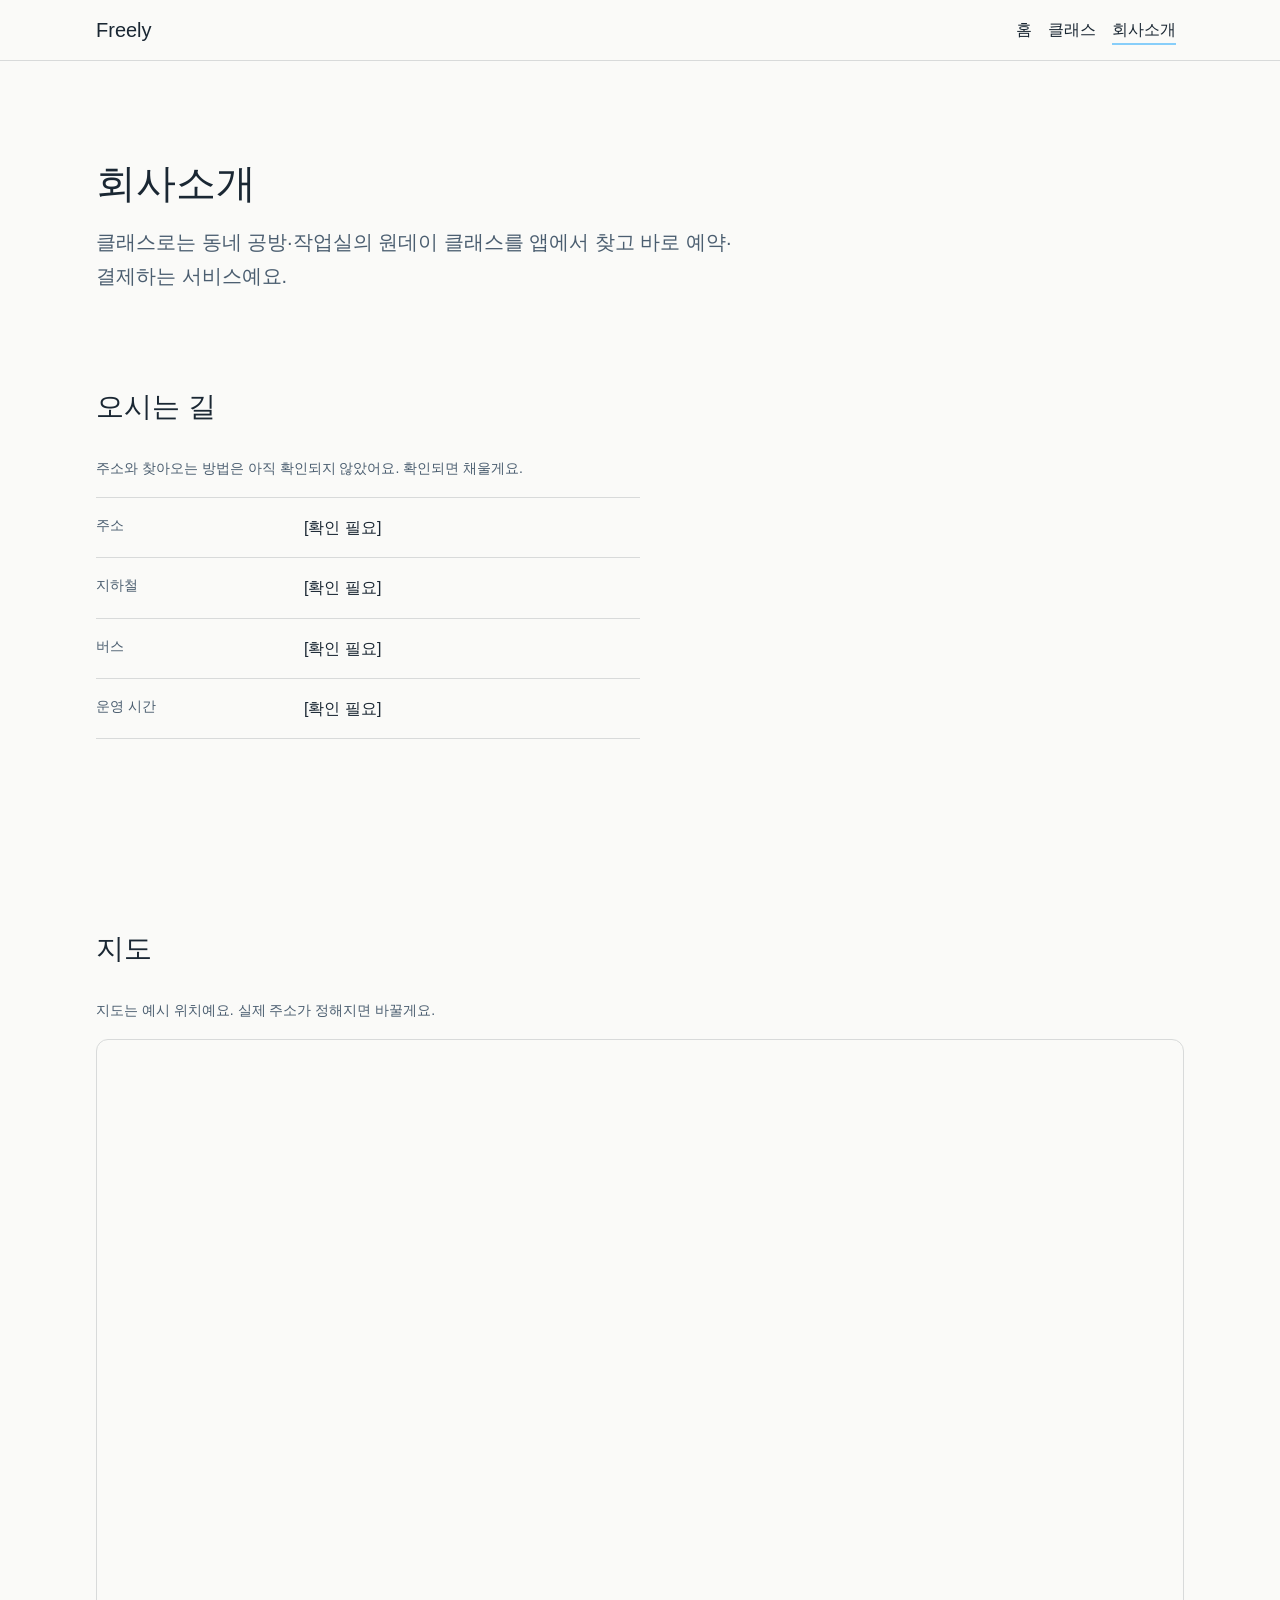
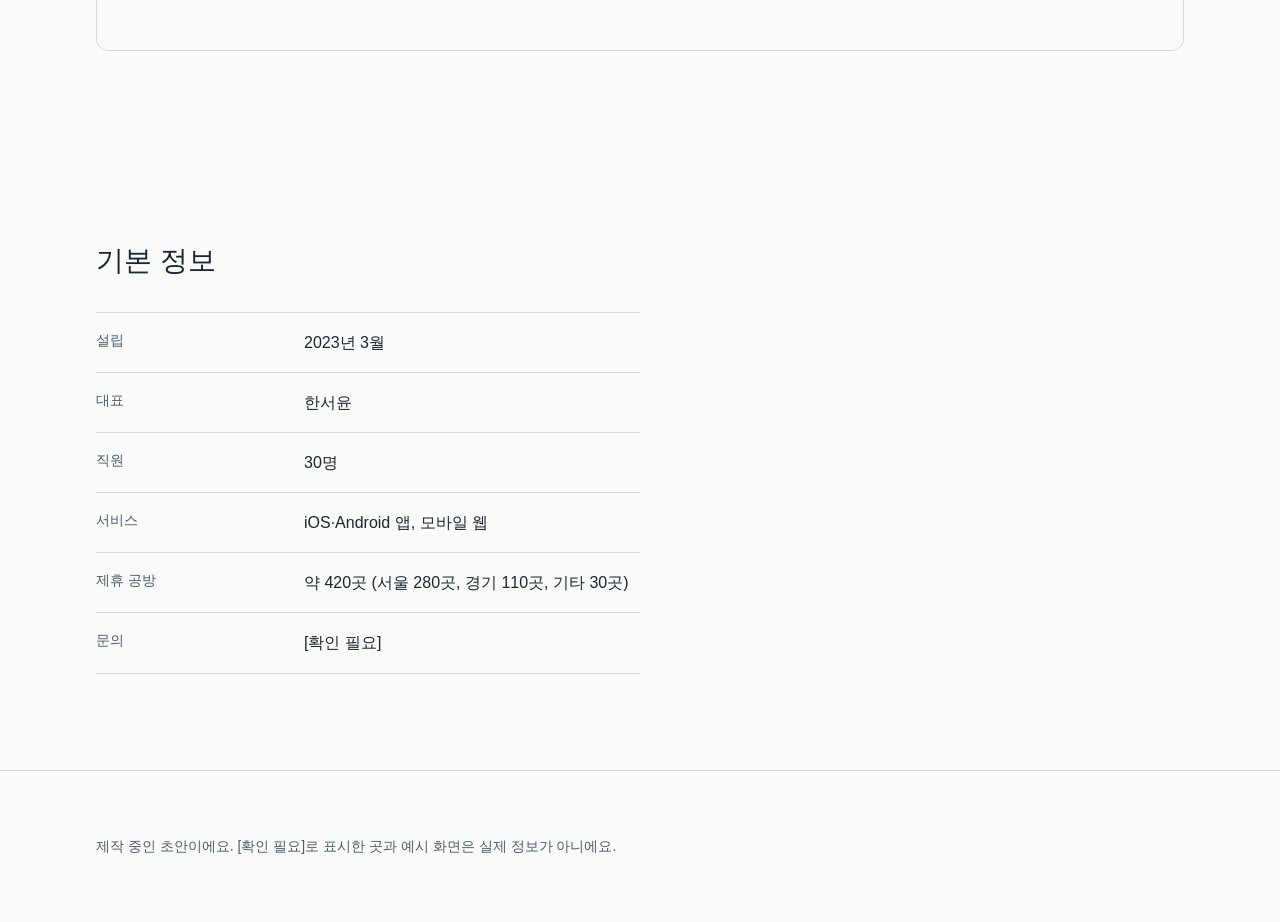
==== about/index.html @ fb35e692 "[PO] about: 회사소개 화면 추가 설계 노트: - 결정: freely_co에서는 회사소개 화면만 쓰고, 주소·전화번호는 지어내지 않고 [확인 필요]로 표시 - 질문: hom" ====
<!doctype html>
<html lang="ko">
<head>
  <meta charset="utf-8">
  <meta name="viewport" content="width=device-width, initial-scale=1">
  <title>회사소개 | 클래스로</title>
  <link rel="stylesheet" href="../style.css">
  <link rel="stylesheet" href="page.css">
</head>
<body data-page="about">

  <!-- 머리글: layout.js가 채워요. 이 줄은 건드리지 않기 -->
  <header id="site-header" class="site-header"></header>

  <main id="main">
    <!-- 여기부터 내 페이지 내용 -->
    <section class="page-header">
      <div class="container">
        <h1 class="page-header__title">회사소개</h1>
        <p class="page-header__lead">클래스로는 동네 공방·작업실의 원데이 클래스를 앱에서 찾고 바로 예약·결제하는 서비스예요.</p>
      </div>
    </section>

    <!-- 오시는 길 -->
    <section class="section" aria-labelledby="about-location-title">
      <div class="container">
        <h2 class="section__title" id="about-location-title">오시는 길</h2>
        <p class="about-note">주소와 찾아오는 방법은 아직 확인되지 않았어요. 확인되면 채울게요.</p>
        <dl class="about-info">
          <div class="about-info__row">
            <dt>주소</dt>
            <dd>[확인 필요]</dd>
          </div>
          <div class="about-info__row">
            <dt>지하철</dt>
            <dd>[확인 필요]</dd>
          </div>
          <div class="about-info__row">
            <dt>버스</dt>
            <dd>[확인 필요]</dd>
          </div>
          <div class="about-info__row">
            <dt>운영 시간</dt>
            <dd>[확인 필요]</dd>
          </div>
        </dl>
      </div>
    </section>

    <!-- 지도 -->
    <section class="section" aria-labelledby="about-map-title">
      <div class="container">
        <h2 class="section__title" id="about-map-title">지도</h2>
        <!-- 예시 지도: 실제 주소가 확인되면 iframe 의 q= 뒤 주소(주소를 URL 인코딩한 값)를 바꿔요 -->
        <p class="about-note">지도는 예시 위치예요. 실제 주소가 정해지면 바꿀게요.</p>
        <div class="about-map">
          <iframe
            title="클래스로 위치 지도 (예시)"
            src="https://maps.google.com/maps?q=%EC%84%9C%EC%9A%B8%20%EC%84%B1%EB%8F%99%EA%B5%AC%20%EC%84%B1%EC%88%98%EB%8F%99&output=embed&hl=ko"
            loading="lazy"
            referrerpolicy="no-referrer-when-downgrade"
            allowfullscreen></iframe>
        </div>
      </div>
    </section>

    <!-- 기본 정보: 00_회사소개.md 에 있는 내용만 사용 -->
    <section class="section" aria-labelledby="about-basic-title">
      <div class="container">
        <h2 class="section__title" id="about-basic-title">기본 정보</h2>
        <dl class="about-info">
          <div class="about-info__row">
            <dt>설립</dt>
            <dd>2023년 3월</dd>
          </div>
          <div class="about-info__row">
            <dt>대표</dt>
            <dd>한서윤</dd>
          </div>
          <div class="about-info__row">
            <dt>직원</dt>
            <dd>30명</dd>
          </div>
          <div class="about-info__row">
            <dt>서비스</dt>
            <dd>iOS·Android 앱, 모바일 웹</dd>
          </div>
          <div class="about-info__row">
            <dt>제휴 공방</dt>
            <dd>약 420곳 (서울 280곳, 경기 110곳, 기타 30곳)</dd>
          </div>
          <div class="about-info__row">
            <dt>문의</dt>
            <dd>[확인 필요]</dd>
          </div>
        </dl>
      </div>
    </section>
    <!-- 여기까지 내 페이지 내용 -->
  </main>

  <!-- 바닥글: layout.js가 채워요. 이 줄은 건드리지 않기 -->
  <footer id="site-footer" class="site-footer"></footer>

  <script src="../layout.js"></script>
</body>
</html>
---- style.css ----
/* ==========================================================
   style.css : 모든 페이지 공통 스타일 (원본: freely_co/freely.html)
   - 순서: 1) 디자인 값  2) 기본 설정  3) 머리글·바닥글  4) 공통 부품
   - 페이지 전용 스타일은 여기 넣지 않고 각 페이지 폴더에 따로 둔다
   ========================================================== */

/* ==========================================================
   1) 디자인 값 : 색, 글자, 간격, 모양, 움직임은 여기서만 정한다
   - 다른 곳에는 #색상코드나 px 숫자를 직접 쓰지 않고 var(--이름)만 쓴다
   - 이름은 '값'이 아니라 '역할'로 짓는다
   ========================================================== */

:root {
  /* ----------------------------------------------------------
     1. 색 : 팔레트 D "프레시 그린"이 기본 적용 중
        더 차분한 초록(E)으로 바꾸려면 아래 D의 6줄을 지우고
        E 블록 앞뒤의 주석 표시를 지운 뒤 새로고침
        글자/배경 대비(WCAG 기준 4.5:1 이상)는 각 블록 위에 계산값을 적어둠
     ---------------------------------------------------------- */

  /* 팔레트 D "프레시 그린" : 자유롭고 친근한 초록 / 본문 14.0 보조 6.2 포인트 5.0 흰글자 5.3 */
  --color-bg: #FAFAF8;        /* 페이지 배경: 순백보다 살짝 부드러운 오프화이트, 눈이 편함 */
  --color-surface: #FFFFFF;   /* 카드 배경: 배경보다 한 단계 밝게 해서 카드가 떠 보이게 */
  --color-text: #1A2733;      /* 본문 글자: 순검정 대신 아주 짙은 초록빛 먹색 */
  --color-text-sub: #4B5E70;  /* 보조 글자(진행시간, 장소 등): 본문보다 한 단계 약하게 */
  --color-accent: #87CEFA;    /* 포인트: 버튼, 선택된 필터, 여정 지도 선. 화면당 1~2곳만 */
  --color-on-accent: #1A2733; /* 포인트 색 위에 올리는 글자 */

  /* 팔레트 E "포레스트 그린" : 더 차분하고 믿음직한 초록 / 본문 14.6 보조 6.4 포인트 6.0 흰글자 6.5
  --color-bg: #F4F7F1;
  --color-surface: #FFFFFF;
  --color-text: #17261D;
  --color-text-sub: #4D5E53;
  --color-accent: #1F6B44;
  --color-on-accent: #FFFFFF;
  */

  /* 팔레트와 상관없이 쓰는 색 (포인트 색에서 자동 계산) */
  --color-line: color-mix(in srgb, var(--color-text) 15%, var(--color-bg));
                              /* 구분선, 카드 테두리: 본문색을 15%만 섞어 아주 연하게 */
  --color-line-strong: color-mix(in srgb, var(--color-text) 55%, var(--color-bg));
                              /* 입력창처럼 '눌러서 쓰는 곳'의 테두리: 배경과 3:1 이상 대비(3개 팔레트 모두 3.3 이상 확인) */

  /* 여정 지도 3단계: 포인트 색의 연한 버전 → 진한 버전 (한 계열 명도 차이) */
  --color-step-1: color-mix(in srgb, var(--color-accent) 20%, var(--color-bg));  /* 1 찾기: 가장 연함 */
  --color-step-2: color-mix(in srgb, var(--color-accent) 50%, var(--color-bg));  /* 2 좁히기 */
  --color-step-3: var(--color-accent);                                           /* 3 훑어보기: 가장 진함 */
  /* 번호 글자색: 1, 2단계는 --color-text, 3단계는 --color-on-accent 사용 */

  /* ----------------------------------------------------------
     2. 글자
     ---------------------------------------------------------- */
  --font-body: "Pretendard", -apple-system, "Apple SD Gothic Neo", "Noto Sans KR", sans-serif;
                              /* Pretendard가 없으면 뒤의 시스템 서체로 자동 대체됨 */
  --font-size-small: 0.875rem;  /* 카드 속 보조 정보 */
  --font-size-body: 1rem;       /* 기본 본문 */
  --font-size-h3: 1.25rem;      /* 카드 제목, 단계 이름 */
  --font-size-h2: 1.75rem;      /* 섹션 제목 */
  --font-size-h1: 2.5rem;       /* 첫 화면 한 줄 소개 */
  --line-height-body: 1.7;      /* 본문 줄 간격: 넓을수록 여유로운 느낌 */
  --line-height-title: 1.3;     /* 제목은 촘촘하게: 한눈에 덩어리로 읽히게 */
  --font-weight-body: 300;
  --font-weight-strong: 500;    /* 강조는 굵기 하나만 사용 */

  /* ----------------------------------------------------------
     3. 간격 : 8의 배수만 사용
     ---------------------------------------------------------- */
  --space-s: 8px;
  --space-m: 16px;
  --space-l: 32px;
  --space-xl: 64px;
  --space-section: 96px;        /* 섹션 사이: 한 화면에 메시지 하나가 보이게 */
  --content-max-width: 1120px;  /* 본문 최대 폭: 너무 넓으면 시선 이동이 길어짐 */
  --tap-min: 44px;              /* 버튼, 필터 칩 등 손가락으로 누르는 요소의 최소 높이 */

  /* ----------------------------------------------------------
     4. 모양
     ---------------------------------------------------------- */
  --radius-card: 12px;          /* 카드: 너무 둥글지 않게 해서 가볍고 단정한 느낌 */
  --radius-chip: 999px;         /* 필터 칩, 카테고리 버튼: 완전히 둥글게 (누르는 요소임을 알려줌) */
  --shadow-card: 0 2px 8px rgba(0, 0, 0, 0.06);   /* 그림자는 한 종류만 */

  /* ----------------------------------------------------------
     5. 움직임
     ---------------------------------------------------------- */
  --motion-fast: 150ms;         /* 버튼 호버, 필터 선택 */
  --motion-base: 400ms;         /* 스크롤 시 카드 등장, 선 그려지기 */
  --motion-ease: cubic-bezier(0.2, 0.7, 0.2, 1);  /* 빠르게 시작해서 부드럽게 멈춤 */
}

/* "움직임 줄이기" 설정을 켠 사용자: 모든 움직임을 사실상 없앤다 */
@media (prefers-reduced-motion: reduce) {
  :root {
    --motion-fast: 0.01ms;
    --motion-base: 0.01ms;
  }
}

/* ==========================================================
   2) 기본 설정
   - 글자 기본값, 페이지 폭(.container), 섹션 간격(.section)
   - 선 굵기(1~3px)와 미디어쿼리 기준점(em)은 변수로 만들 수 없어 직접 씀
   ========================================================== */

/* ---------- 기본 ---------- */
*,
*::before,
*::after {
  box-sizing: border-box;
}

@media (prefers-reduced-motion: no-preference) {
  html {
    scroll-behavior: smooth;
  }
}

body {
  margin: 0;
  font-family: var(--font-body);
  font-size: var(--font-size-body);
  font-weight: var(--font-weight-body);
  line-height: var(--line-height-body);
  color: var(--color-text);
  background: var(--color-bg);
  word-break: keep-all;          /* 한글 단어 중간에서 줄바꿈 되지 않게 */
  overflow-wrap: break-word;
}

h1, h2, h3, p, ul, ol, dl, dd {
  margin: 0;
}

ul, ol {
  padding: 0;
  list-style: none;
}

a {
  color: inherit;
}

:focus-visible {
  outline: 2px solid var(--color-accent);
  outline-offset: 2px;
}


/* ---------- 레이아웃 ---------- */
.container {
  width: 100%;
  max-width: var(--content-max-width);
  margin-inline: auto;
  padding-inline: var(--space-m);
}

.section {
  padding-block: var(--space-xl);
}

.section__title {
  margin-bottom: var(--space-l);
  font-size: var(--font-size-h2);
  font-weight: var(--font-weight-strong);
  line-height: var(--line-height-title);
}


@media (min-width: 48em) {
  .section {
    padding-block: var(--space-section);
  }
}

/* ==========================================================
   3) 머리글·바닥글
   - 머리글/바닥글의 내용은 layout.js가 채움. 여기서는 모양만 정함
   ========================================================== */

/* 키보드 사용자가 메뉴를 건너뛰고 본문으로 바로 가는 링크 (Tab 키를 누르면 나타남) */
.skip-link {
  position: absolute;
  top: var(--space-s);
  left: var(--space-m);
  z-index: 10;
  padding: var(--space-s) var(--space-m);
  border-radius: var(--radius-chip);
  background: var(--color-accent);
  color: var(--color-on-accent);
  transform: translateY(-300%);
}

.skip-link:focus {
  transform: translateY(0);
}

/* ---------- 머리글 ---------- */
.site-header {
  border-bottom: 1px solid var(--color-line);
}

.site-header__inner {
  display: flex;
  align-items: center;
  justify-content: space-between;
  gap: var(--space-s);
  min-height: calc(var(--tap-min) + var(--space-m));
}

.wordmark {
  font-size: var(--font-size-h3);
  font-weight: var(--font-weight-strong);
  text-decoration: none;
}

.site-nav ul {
  display: flex;
  gap: 0;
}

.site-nav a {
  display: flex;
  align-items: center;
  min-height: var(--tap-min);
  padding-inline: var(--space-s);
  text-decoration: none;
}

.site-nav a:hover {
  text-decoration: underline;
  text-underline-offset: var(--space-s);
}

/* 지금 보고 있는 페이지 */
.site-nav a[aria-current="page"] {
  font-weight: var(--font-weight-strong);
  text-decoration: underline;
  text-decoration-color: var(--color-accent);
  text-decoration-thickness: 2px;
  text-underline-offset: var(--space-s);
}

/* ---------- 바닥글 ---------- */
.site-footer {
  padding-block: var(--space-xl);
  border-top: 1px solid var(--color-line);
  font-size: var(--font-size-small);
  color: var(--color-text-sub);
}

/* ==========================================================
   4) 공통 부품 : 여러 페이지에서 같이 쓰는 부품
   - 버튼, 카테고리, 필터 칩, 클래스 카드, 자리 표시, 페이지 제목, 입력칸
   - 두 페이지 이상에서 쓰이면 여기로, 한 페이지에서만 쓰이면 pages/ 안으로
   - 새 부품이 필요하면 직접 만들지 말고 style.css 담당에게 요청
   ========================================================== */

/* ---------- 버튼 ---------- */
.button {
  display: inline-flex;
  align-items: center;
  min-height: var(--tap-min);
  margin-top: var(--space-l);
  padding-inline: var(--space-l);
  border-radius: var(--radius-chip);
  background: var(--color-accent);
  color: var(--color-on-accent);
  font-weight: var(--font-weight-strong);
  text-decoration: none;
  transition: background var(--motion-fast) var(--motion-ease);
}

.button:hover {
  background: color-mix(in srgb, var(--color-accent) 85%, var(--color-text));
}


/* ---------- 1단계: 카테고리 ---------- */
.categories {
  display: grid;
  grid-template-columns: repeat(5, minmax(0, 1fr));   /* 5 x 2, 모바일도 2줄 */
  gap: var(--space-s);
}

.category {
  display: flex;
  flex-direction: column;
  align-items: center;
  gap: var(--space-s);
  width: 100%;
  min-height: var(--tap-min);
  padding: var(--space-s) 0;
  border: 1px solid transparent;
  border-radius: var(--radius-card);
  background: transparent;
  color: inherit;
  font: inherit;
  font-size: var(--font-size-small);
  line-height: var(--line-height-title);
  text-align: center;
  white-space: nowrap;   /* '분류 10'처럼 4글자 이름이 두 줄로 꺾이지 않게 */
  cursor: pointer;
  transition:
    border-color var(--motion-fast) var(--motion-ease),
    background var(--motion-fast) var(--motion-ease);
}

.category:hover {
  border-color: var(--color-line);
}

.category__icon {
  display: block;
  width: var(--space-l);
  aspect-ratio: 1;
  border-radius: var(--radius-card);
  background: var(--color-step-1);
  transition: background var(--motion-fast) var(--motion-ease);
}

.category[aria-pressed="true"] {
  border-color: var(--color-accent);
  background: var(--color-step-1);
}

.category[aria-pressed="true"] .category__icon {
  background: var(--color-accent);
}


/* ---------- 2단계: 필터 칩 ---------- */
.chips {
  display: flex;
  flex-wrap: wrap;
  gap: var(--space-s);
}

.chip {
  display: inline-flex;
  align-items: center;
  min-height: var(--tap-min);
  padding-inline: var(--space-m);
  border: 1px solid var(--color-line);
  border-radius: var(--radius-chip);
  background: var(--color-surface);
  color: inherit;
  font: inherit;
  cursor: pointer;
  transition:
    background var(--motion-fast) var(--motion-ease),
    border-color var(--motion-fast) var(--motion-ease),
    color var(--motion-fast) var(--motion-ease);
}

.chip[aria-pressed="true"] {
  border-color: var(--color-accent);
  background: var(--color-accent);
  color: var(--color-on-accent);
}

.chip--placeholder {
  border-style: dashed;
  color: var(--color-text-sub);
  cursor: default;
}

.filter-status {
  margin-top: var(--space-m);
  font-size: var(--font-size-small);
  color: var(--color-text-sub);
}


/* ---------- 클래스 카드 ---------- */
.class-card {
  display: grid;
  grid-template-columns: calc(var(--space-xl) + var(--space-m)) minmax(0, 1fr);
  gap: var(--space-m);
  padding: var(--space-s);
  border: 1px solid var(--color-line);
  border-radius: var(--radius-card);
  background: var(--color-bg);
}

.class-card__image {
  display: grid;
  place-items: center;
  aspect-ratio: 1;
  border-radius: var(--radius-card);
  background: color-mix(in srgb, var(--color-text) 8%, var(--color-bg));
  color: var(--color-text-sub);
  font-size: var(--font-size-small);
  line-height: var(--line-height-title);
  text-align: center;
}

.class-card__title {
  font-weight: var(--font-weight-strong);
  line-height: var(--line-height-title);
}

.class-card__meta {
  display: grid;
  gap: 0;
  margin-top: var(--space-s);
  font-size: var(--font-size-small);
  color: var(--color-text-sub);
}

.class-card__meta div {
  display: flex;
  gap: var(--space-s);
}


/* ---------- 확인 필요 자리 표시 ---------- */
.placeholder {
  max-width: 34em;
  padding: var(--space-l);
  border: 2px dashed var(--color-line);
  border-radius: var(--radius-card);
  color: var(--color-text-sub);
}


/* ---------- 페이지 제목 (홈을 뺀 모든 페이지의 맨 위) ---------- */
.page-header {
  padding-top: var(--space-xl);   /* 아래쪽 간격은 바로 다음 섹션의 위쪽 간격이 대신함 */
}

.page-header__title {
  font-size: clamp(var(--font-size-h2), 3vw + 1rem, var(--font-size-h1));
  font-weight: var(--font-weight-strong);
  line-height: var(--line-height-title);
}

.page-header__lead {
  max-width: 34em;
  margin-top: var(--space-m);
  font-size: var(--font-size-h3);
  color: var(--color-text-sub);
}

/* ---------- 입력칸 (예약 화면 등) ---------- */
.field {
  display: grid;
  gap: var(--space-s);
}

.field__label {
  font-size: var(--font-size-small);
  font-weight: var(--font-weight-strong);
}

.field__hint {
  font-size: var(--font-size-small);
  color: var(--color-text-sub);
}

.field__input {
  min-height: var(--tap-min);
  padding-inline: var(--space-m);
  border: 1px solid var(--color-line-strong);
  border-radius: var(--radius-card);
  background: var(--color-surface);
  color: inherit;
  font: inherit;
}

@media (min-width: 48em) {
  .page-header {
    padding-top: var(--space-section);
  }
}
---- about/page.css ----
/* ==========================================================
   page.css : 회사소개 화면 전용 스타일
   - 색, 간격, 글자 크기, 모서리는 ../style.css 의 var(--이름)만 사용
   ========================================================== */

/* ---------- 정보 목록 ---------- */
.about-info {
  max-width: 34em;
  border-top: 1px solid var(--color-line);
}

.about-info__row {
  display: grid;
  gap: 0;
  padding-block: var(--space-m);
  border-bottom: 1px solid var(--color-line);
}

.about-info__row dt {
  font-size: var(--font-size-small);
  color: var(--color-text-sub);
}

/* 안내 문구 */
.about-note {
  margin-bottom: var(--space-m);
  color: var(--color-text-sub);
  font-size: var(--font-size-small);
}

/* 지도 영역: 안의 iframe이 꽉 차게 */
.about-map {
  aspect-ratio: 16 / 9;
  border: 1px solid var(--color-line);
  border-radius: var(--radius-card);
  overflow: hidden;
}

.about-map iframe {
  display: block;
  width: 100%;
  height: 100%;
  border: 0;
}

@media (min-width: 40em) {
  .about-info__row {
    grid-template-columns: calc(var(--space-section) * 2) minmax(0, 1fr);
    gap: var(--space-m);
  }
}
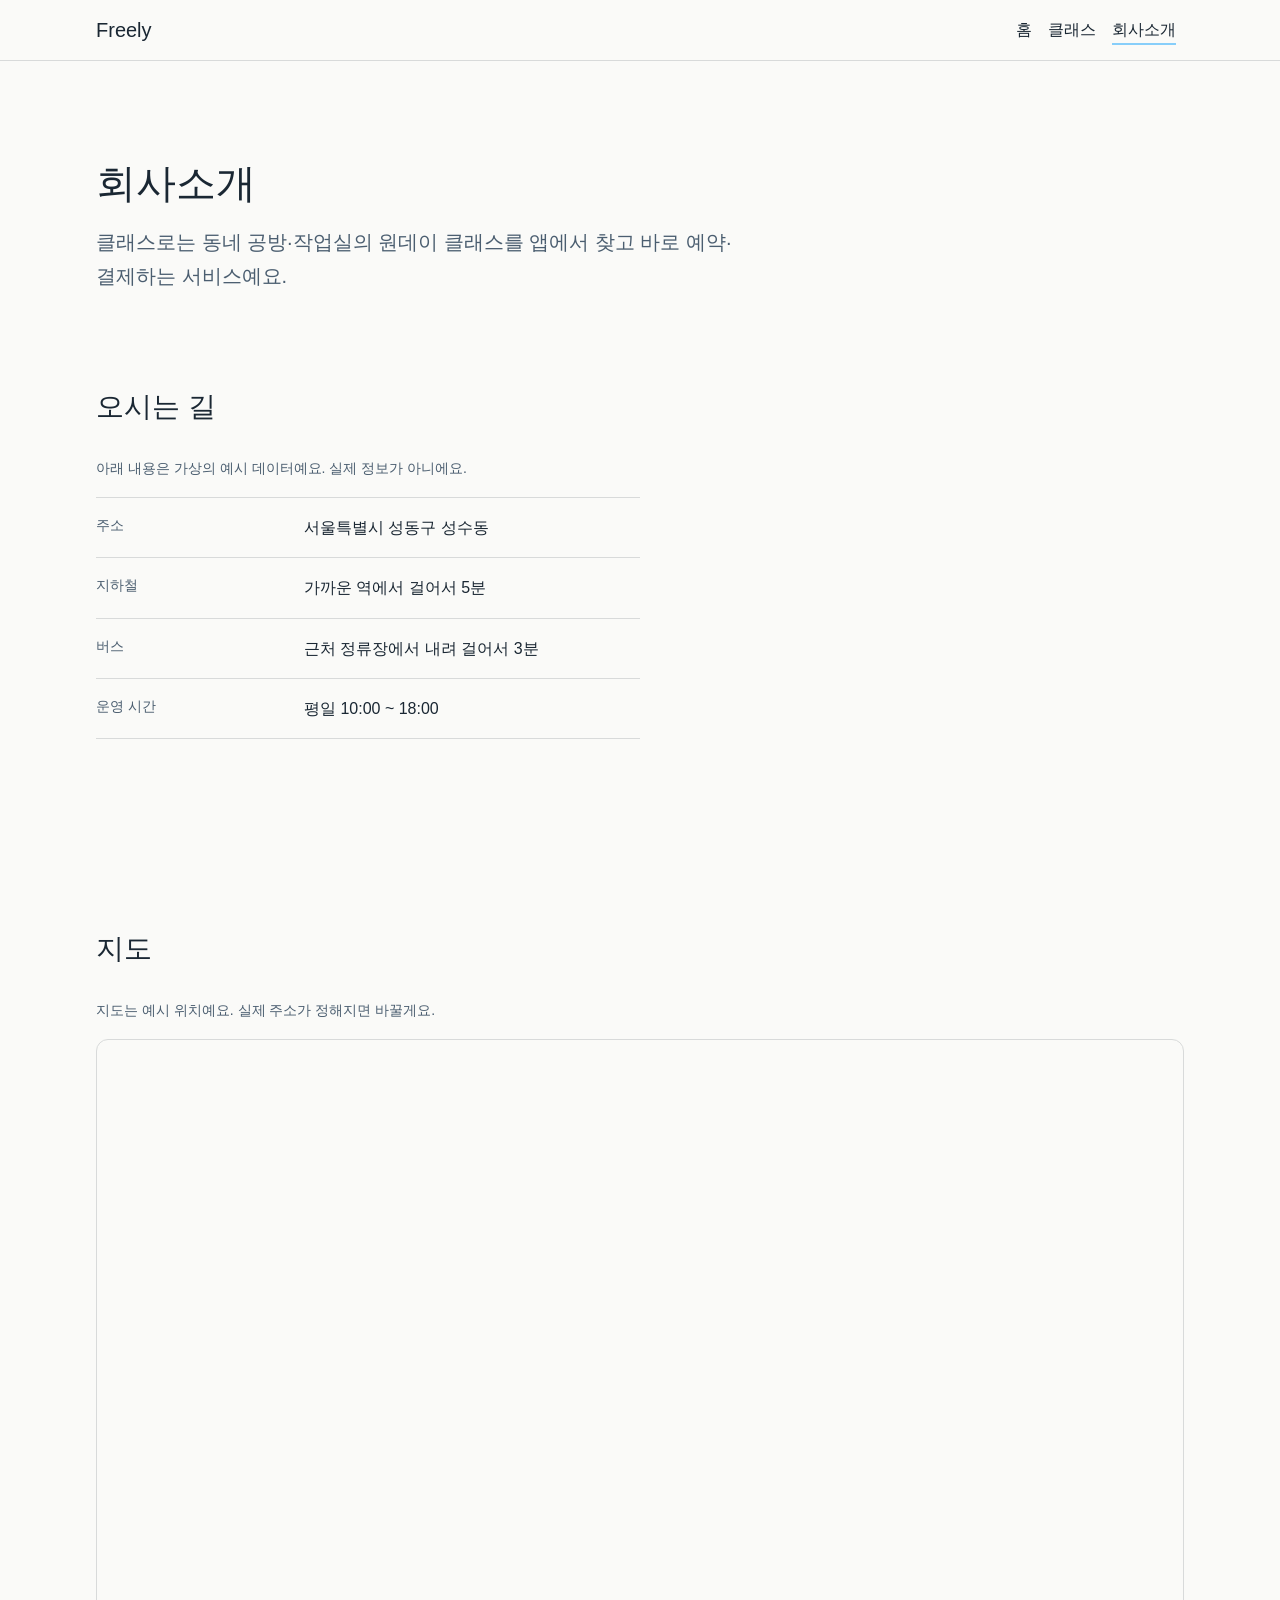
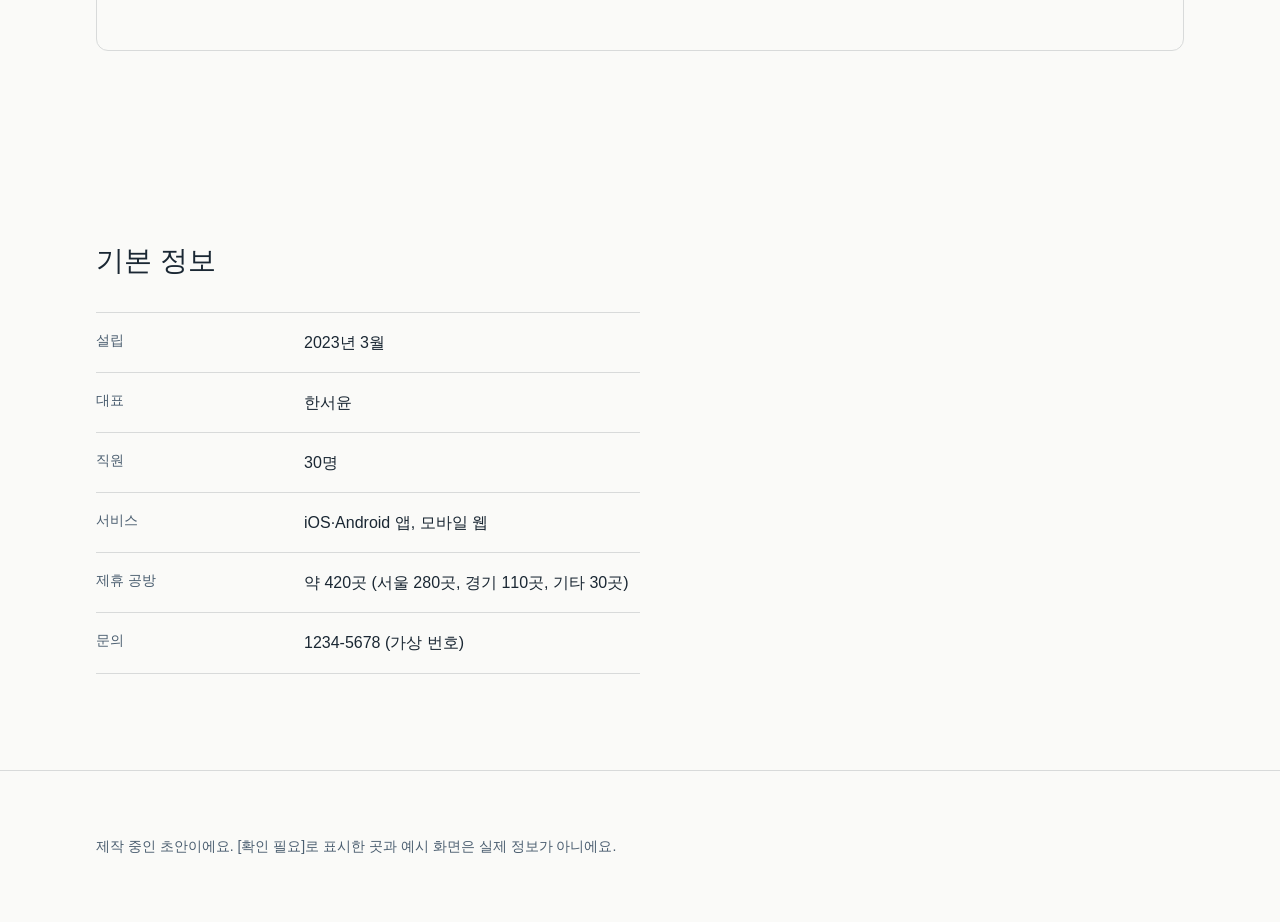
==== commit 499c0892: "[개발] about/index.html: 더미 데이터로 오시는 길·문의 채우기" ====
--- a/about/index.html
+++ b/about/index.html
@@ -25,23 +25,24 @@
     <section class="section" aria-labelledby="about-location-title">
       <div class="container">
         <h2 class="section__title" id="about-location-title">오시는 길</h2>
-        <p class="about-note">주소와 찾아오는 방법은 아직 확인되지 않았어요. 확인되면 채울게요.</p>
+        <!-- 가상 데이터: 수업용 가상 회사라 실제 정보가 없어서 예시값을 넣었어요. 실제 정보가 확인되면 교체 -->
+        <p class="about-note">아래 내용은 가상의 예시 데이터예요. 실제 정보가 아니에요.</p>
         <dl class="about-info">
           <div class="about-info__row">
             <dt>주소</dt>
-            <dd>[확인 필요]</dd>
+            <dd>서울특별시 성동구 성수동</dd>
           </div>
           <div class="about-info__row">
             <dt>지하철</dt>
-            <dd>[확인 필요]</dd>
+            <dd>가까운 역에서 걸어서 5분</dd>
           </div>
           <div class="about-info__row">
             <dt>버스</dt>
-            <dd>[확인 필요]</dd>
+            <dd>근처 정류장에서 내려 걸어서 3분</dd>
           </div>
           <div class="about-info__row">
             <dt>운영 시간</dt>
-            <dd>[확인 필요]</dd>
+            <dd>평일 10:00 ~ 18:00</dd>
           </div>
         </dl>
       </div>
@@ -91,7 +92,7 @@
           </div>
           <div class="about-info__row">
             <dt>문의</dt>
-            <dd>[확인 필요]</dd>
+            <dd>1234-5678 (가상 번호)</dd>
           </div>
         </dl>
       </div>
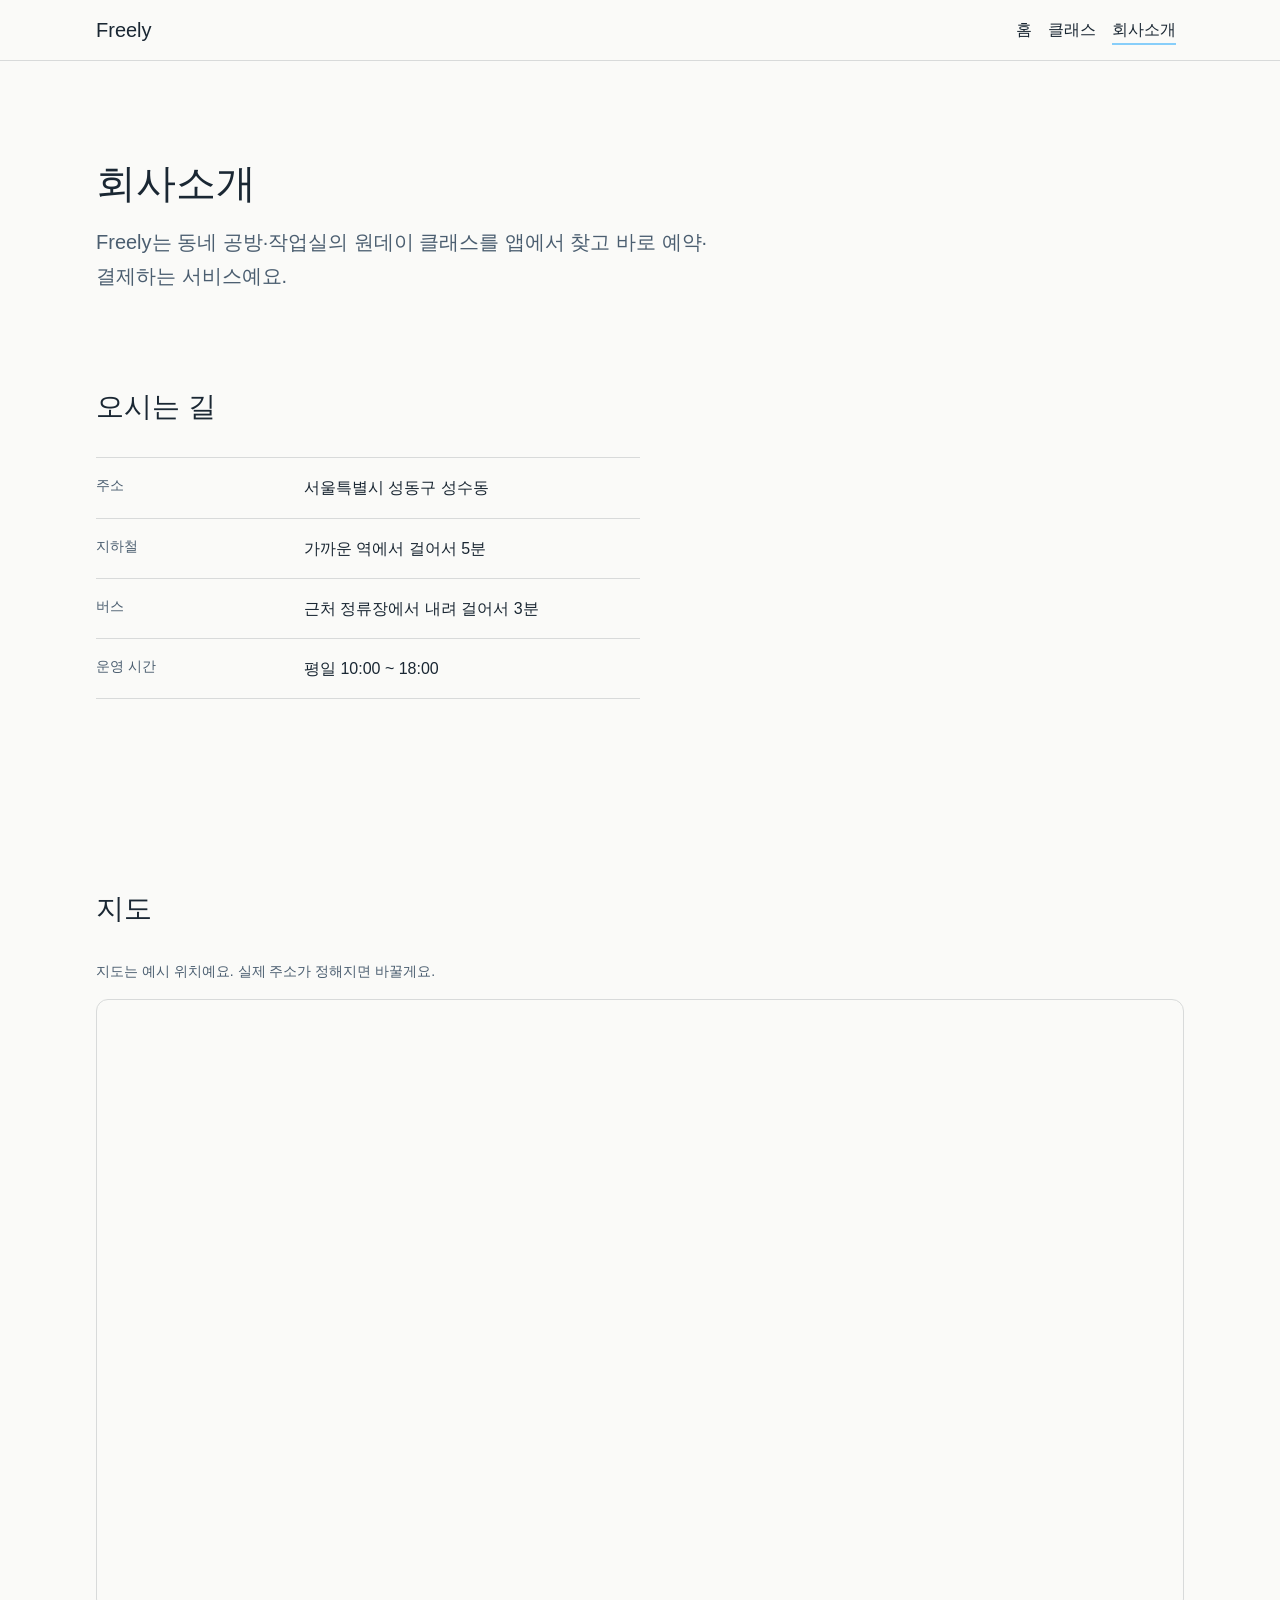
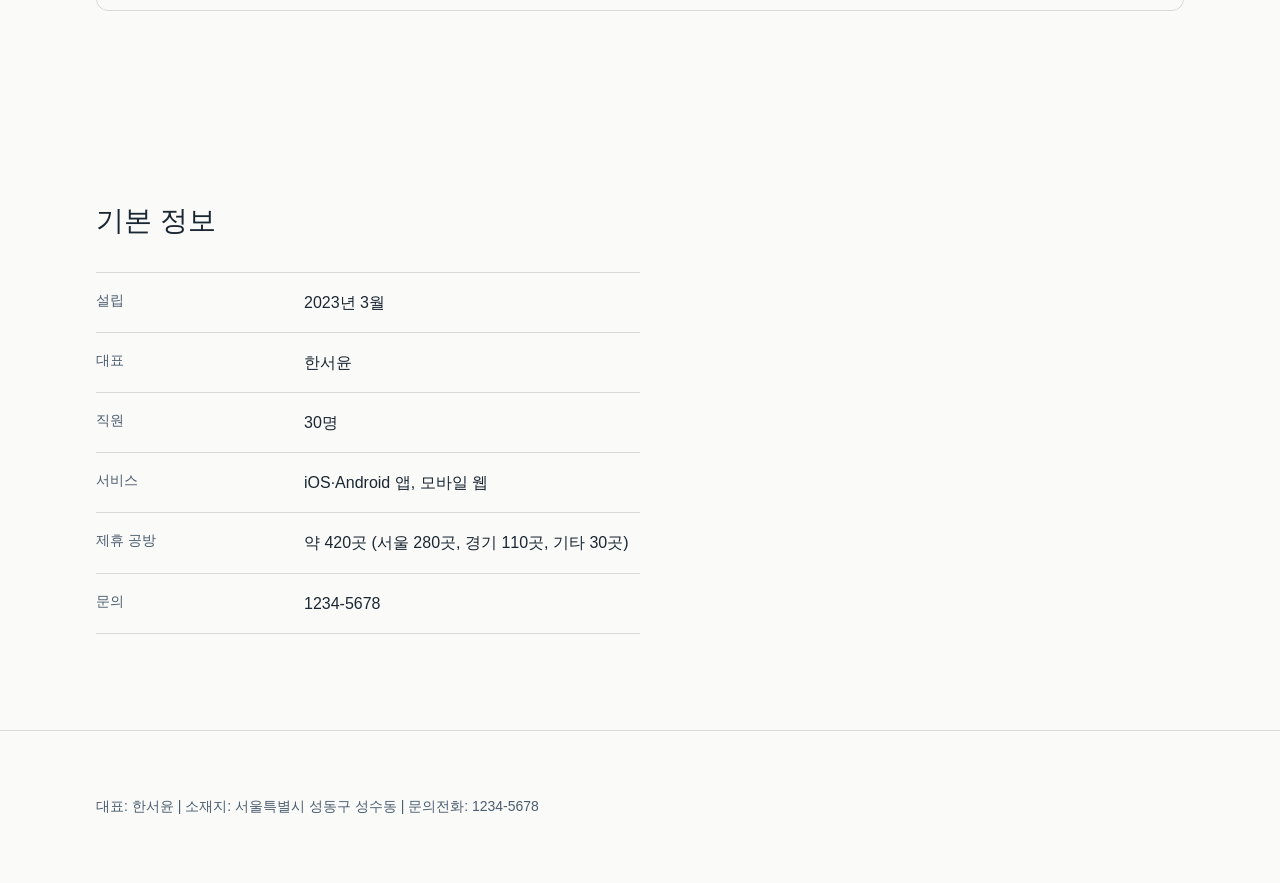
==== commit 064ca1d1: "글자 수정 footer 글자 수정, 회사 소개의 ai가 주석으로 달아준 내용 삭제" ====
--- a/about/index.html
+++ b/about/index.html
@@ -17,7 +17,7 @@
     <section class="page-header">
       <div class="container">
         <h1 class="page-header__title">회사소개</h1>
-        <p class="page-header__lead">클래스로는 동네 공방·작업실의 원데이 클래스를 앱에서 찾고 바로 예약·결제하는 서비스예요.</p>
+        <p class="page-header__lead">Freely는 동네 공방·작업실의 원데이 클래스를 앱에서 찾고 바로 예약·결제하는 서비스예요.</p>
       </div>
     </section>
 
@@ -26,7 +26,7 @@
       <div class="container">
         <h2 class="section__title" id="about-location-title">오시는 길</h2>
         <!-- 가상 데이터: 수업용 가상 회사라 실제 정보가 없어서 예시값을 넣었어요. 실제 정보가 확인되면 교체 -->
-        <p class="about-note">아래 내용은 가상의 예시 데이터예요. 실제 정보가 아니에요.</p>
+        <!-- <p class="about-note">아래 내용은 가상의 예시 데이터예요. 실제 정보가 아니에요.</p> -->
         <dl class="about-info">
           <div class="about-info__row">
             <dt>주소</dt>
@@ -92,7 +92,7 @@
           </div>
           <div class="about-info__row">
             <dt>문의</dt>
-            <dd>1234-5678 (가상 번호)</dd>
+            <dd>1234-5678</dd>
           </div>
         </dl>
       </div>
